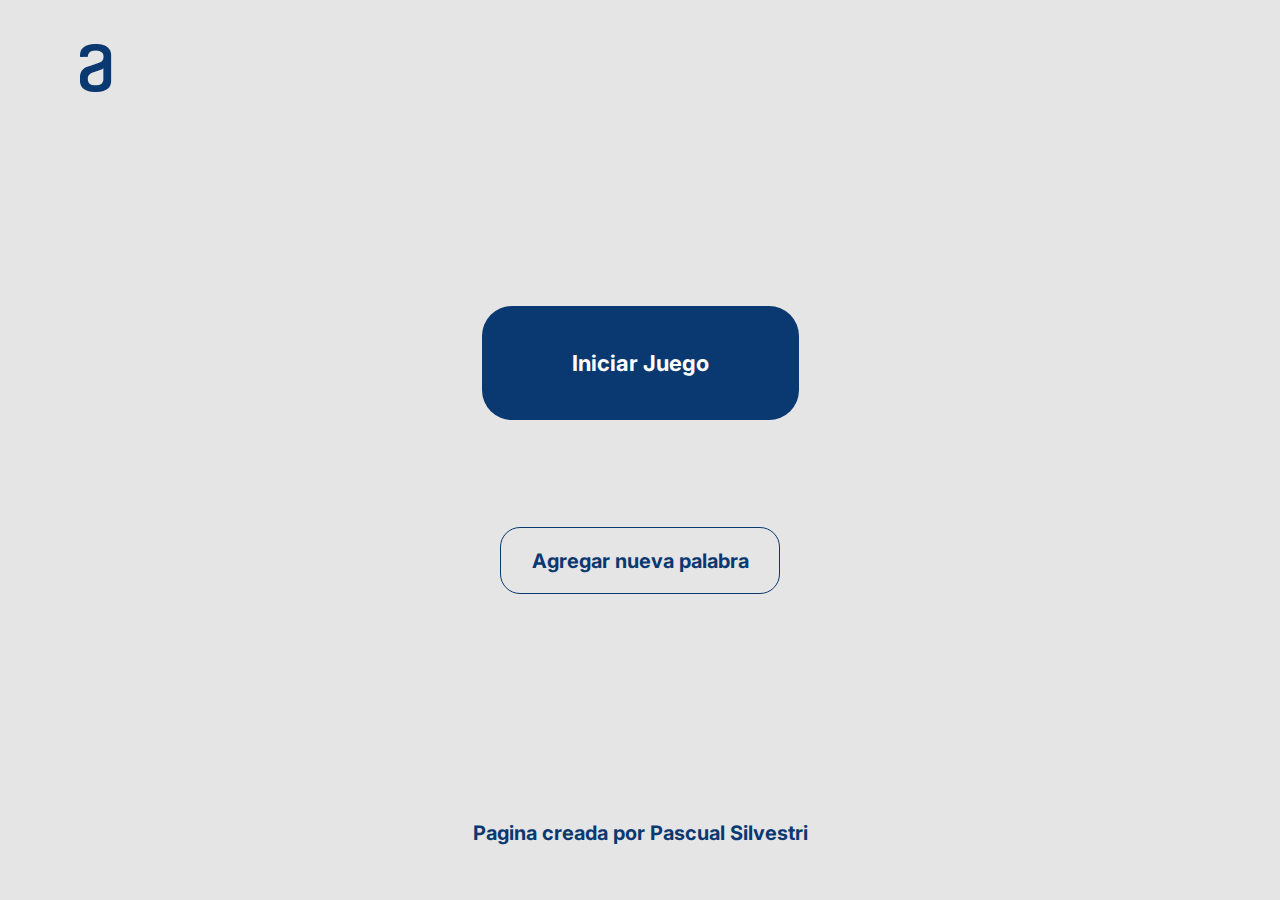
==== index.html @ 78b84376 "prueba input" ====
<!DOCTYPE html>
<html lang="es">
  <head>
    <meta charset="UTF-8" />
    <meta http-equiv="X-UA-Compatible" content="IE=edge" />
    <meta name="viewport" content="width=device-width, initial-scale=1.0" />
    <title>Inicio</title>
    <link rel="stylesheet" href="estilos/style.css" />
    <link rel="stylesheet" href="estilos/juego.css" />
    <link rel="stylesheet" href="estilos/ingresoDePalabras.css" />
    <link rel="preconnect" href="https://fonts.googleapis.com" />
    <link rel="preconnect" href="https://fonts.gstatic.com" crossorigin />
    <link
      href="https://fonts.googleapis.com/css2?family=Inter:wght@200&display=swap"
      rel="stylesheet"
    />
  </head>

  <body>
    <!-- Pagina inicial -->
    <div id="pagina-inicial">
      <header id="header-inicial">
        <img src="imagenes/logo.png" alt="logo" id="img-logo" />
      </header>
      <main id="main-inicial">
        <div id="div-btn">
          <button id="btn-iniciar">Iniciar Juego</button>

          <button id="btn-palabra">Agregar nueva palabra</button>
        </div>
      </main>
      <footer>
        <p id="creador">Pagina creada por Pascual Silvestri</p>
      </footer>
    </div>
    <!-- Pagina JuegoAhorcado -->
    <div id="pagina-juego">
      <header id="header-juego">
        <img src="imagenes/logo.png" alt="logo" id="img-logo" />
      </header>

      <main id="main-juego">
        <section id="section-juego">
          <section id="ahorcado">
            <canvas id="canvas"></canvas>

            <div class="mensaje-final"></div>
          </section>
          <input
          id="imaginario"
            type="text"
            class="teclado"
            visibility="hidden"
          />
          <section id="palabra">
          </section>

          <section id="letras-error"></section>
        </section>

        <section id="section-btn-juego">
          <button id="btn-nuevo" class="btn-juego">Nuevo Juego</button>

          <button id="btn-desistir" class="btn-juego">Salir</button>
        </section>
      </main>
    </div>

    <!-- Pagina ingrasar palabra -->

    <div id="pagina-ingreso-palabra">
      <header id="header-palabra">
        <img src="imagenes/logo.png" alt="logo" id="img-logo" />
      </header>
      <main id="main-palabra">
        <section id="section-input">
          <input
            type="text"
            id="ingresar-palabra"
            placeholder="Ingresa una palabra"
            maxlength="8"
          />
        </section>
        <p id="mensaje"><img src="imagenes/icon.png" />Max. de 8 letras</p>
        <section id="section-btn">
          <button id="btn-guardar" class="btn">Guardar y empezar</button>

          <button id="btn-cancelar" class="btn">Cancelar</button>
        </section>
      </main>
      <footer>
        <p id="creador">Pagina creada por Pascual Silvestri</p>
      </footer>
    </div>
    <script src="funcion.js"></script>
  </body>
</html>
---- estilos/style.css ----
*{
    margin: 0;
    padding: 0;
    box-sizing: border-box;
    font-family: 'Inter', sans-serif;
}

body{
    width: 100%;
    height: auto;
    background-color: #E5E5E5;
}

#pagina-inicial{
    width: 100%;
    height: auto;
    align-items: center;
    justify-content: center;
    flex-direction: column;
    display:flex;
    
}

#pagina-juego{
    align-items: center;
    justify-content: center;
    flex-direction: column;
    width: 100%;
    height: auto;
    display:none;
    
}

#pagina-ingreso-palabra{
    width: 100%;
    height: auto;
    align-items: center;
    justify-content: center;
    flex-direction: column;
    display: none;
}

#header-inicial{
    width: 100%;
    height: 15vh;
    display: flex;
    align-items: center;
    justify-content: flex-start;
}

#img-logo{
    margin-left: 80px;
}

#main-inicial{
    max-width: 1200px;
    height: 70vh;
    display: flex;
    align-items: center;
    justify-content: center;
}

#div-btn{
    width: 30vh;
    height: 80%;
    display: flex;
    align-items: center;
    justify-content: space-evenly;
    flex-direction: column;
}

#btn-iniciar{
    height: 114px;
    width: 317px;
    background-color: #0A3871;
    border:none;
    border-radius: 30px;
    color:#fff;
    text-decoration: none;
    font-size: 22px;
    font-weight: bold;
    cursor: pointer;
}

#btn-palabra{
    height: 67px;
    width: 280px;
    background-color: #E5E5E5;
    border:1px solid #0A3871;
    border-radius: 20px;
    color:#0A3871;
    text-decoration: none;
    font-size: 20px;
    font-weight: bold;
    cursor: pointer;
}


footer{
    width: 100%;
    height:15vh;
    display: flex;
    align-items: center;
    justify-content: center;
}

#creador{
    font-size: 20px;
    font-weight: 700;
    color: #0A3871;
    text-align: center;
}

@media screen and (max-width:780px){
    #div-btn{
        height: 80%;

    }
}

@media screen and (max-width:400px){
    #div-btn{
        height: 45vh;

    }
}
---- estilos/juego.css ----
#header-juego{
    width: 100%;
    height: 10vh;
    display: flex;
    align-items: center;
    justify-content: flex-start;
}

#img-logo{
    margin-left: 80px;
}


#main-juego{
    max-width: 1200px;
    max-height: 800px;
}



#section-juego{
    width: 100%;
    height: 84%;
    display:flex;
    align-items: center;
    justify-content: center;
    flex-direction: column;
}

#ahorcado{
    width: 100%;
    height: auto;
    display: flex;
    align-items: center;
    justify-content: center;
}

#canvas{
    background-color: #E5E5E5;
    width:680px;
    height:428px;
}

.mensaje-final{
    position:absolute;
    width: 100vw;
    height: 80vh;
    background-color:#3334;
    display: none;
    justify-content: center;
    align-items: center;
}

.mensaje-final-gano{
    font-size: 2em;
    color:#0f0;
    font-weight: bold;
    background-color:#0A3871;
    padding:10px;
    border-radius: 20px;
}

.mensaje-final-perdio{
    font-size: 2em;
    color:#f00;
    font-weight: bold;
    background-color:#0A3871;
    padding:10px;
    border-radius: 20px;
}

#imaginario{
    border:none;
    background-color: #E5E5E5;
}

#palabra{
    width: 100%;
    height: 50px;
    display: flex;
    align-items: center;
    justify-content: center;
}

.letras{
    width: 50px;
    height: 50px;
    border-bottom:4px solid #0A3871;
    margin:0 10px;
    display: flex;
    align-items: center;
    justify-content: center;
   
}

.p-letras{  
    font-size: 2.5em;
    font-weight: bold;
    color:#0A3871;
    border:none;
    width: 100%;
    height: 100%;
    background-color: #E5E5E5;
    text-align: center;
}

#letras-error{
    width: 100%;
    height: 50px;
    margin:10px 10px;
    display: flex;
    align-items: center;
    justify-content: center;
}

.error{
    height: 50px;
    font-size: 1.8em;
    font-weight: 700;
    color:#a03;
}


#section-btn-juego{
    width: 100%;
    height: auto; 
    display: flex;
    align-items: flex-start;
    justify-content: space-evenly;
}

.btn-juego{
    width: 320px;
    height: 67px;
    border-radius: 30px;
    border:1px solid #0A3871;
}

#btn-nuevo{
    background-color: #0A3871;
    color:#E5E5E5;
    text-decoration: none;
    font-size: 1.3em;
    font-weight: bold;
    cursor: pointer;
}

#btn-desistir{
    color:#0A3871;
    text-decoration: none;
    font-size: 1.3em;
    font-weight: bold;
    cursor: pointer;
}






@media screen and (max-width:780px){
    #canvas{
        background-color: #E5E5E5;
        max-width: 400px;
        min-width: 400px;
        height: 400px;
    }
}   



@media screen and (max-width:430px){

    #header-juego{
        height: 10vh;
    }
    #main-juego{
        max-width: 100%;
        max-height: auto;
    }
    
    #img-logo{
        margin-left: 40px;
    }
    #canvas{
        width: 250px;
        height: 300px;
    }
    

    #section-btn-juego{
        width: 100%;
        flex-wrap: wrap;
        height: 120px; 
        display: flex;
        align-items: center;
        justify-content: space-evenly;
    }

    .btn-juego{
        width: 300px;
        height: 50px;
        border-radius: 30px;
        border:1px solid #0A3871;
    }

    #palabra{
        align-items: flex-end;
    }

    .letras{
        margin-top:0px;
        font-size: 0.5em;
        font-weight: bold;
        color:#0A3871;
        margin-bottom: 10px;
    }

    .p-letras{  
        font-size: 2.5em;
        font-weight: bold;
        color:#0A3871;
        border:none;
        width: 100%;
        height: 100%;
        background-color: #E5E5E5;
        text-align: center;
    }

    .mensaje-final{
        position:absolute;
        width: 100vw;
        height: 60vh;
        background-color:#3334;
        display: none;
        justify-content: center;
        align-items: center;
    }

    .mensaje-final-gano{
        font-size: 2em;
        color:#0f0;
        font-weight: bold;
        background-color:#0A3871;
        padding:10px;
        border-radius: 20px;
    }
    
    .mensaje-final-perdio{
        font-size: 2em;
        color:#f00;
        font-weight: bold;
        background-color:#0A3871;
        padding:10px;
        border-radius: 20px;
    }
    
}
---- estilos/ingresoDePalabras.css ----
#header-palabra{
    width: 100%;
    height: 15vh;
    display: flex;
    align-items: center;
    justify-content: flex-start;
}

#img-logo{
    margin-left: 80px;
}

#main-palabra{
    width: 100%;
    height: 70vh;
    display: flex;
    align-items: center;
    justify-content: center;
    flex-direction: column;
}

#section-input{
    width: 50%;
    height: 70%;
    display: flex;
    align-items: center;
}


#ingresar-palabra{
    border:none;
    width: 400px;
    height: 50px;
    background-color:#E5E5E5;
    color:#0A3871;
    font-weight: bold;
    font-size: 1.7em; 
}

#ingresar-palabra::placeholder{
    color:#0A3871;
    font-weight: bold;
    font-size: 1em; 
    text-align: center;
}

#section-btn{
    width: 80%;
    height: 30%; 
    display: flex;
    align-items: flex-end;
    justify-content: space-evenly;
}

.btn{
    width: 317px;
    height: 67px;
    border-radius: 30px;
    border:1px solid #0A3871;
    color:#0A3871;
    text-decoration: none;
    font-size: 1.3em;
    font-weight: bold;
    cursor: pointer;
}

#btn-guardar{
    background-color: #0A3871;
    color:#E5E5E5;
    text-decoration: none;
    font-size: 1.3em;
    font-weight: bold;
    cursor: pointer;
}


#mensaje{
    align-self: flex-start;
    margin: 100px 0 0 200px
}




footer{
    width: 100%;
    height:15vh;
    display: flex;
    align-items: center;
    justify-content: center;
}

#creador{
    font-size: 20px;
    font-weight: 700;
    color: #0A3871;
    text-align: center;
}

@media screen and (max-width:780px){
    
    .btn{
        width: 280px;
        height: 67px;
    }
    #mensaje{
        align-self: flex-start;
        margin: 100px 0 0 120px
    }

   
}

@media screen and (max-width:425px){
    
    #section-input{
        width: 80%;
        height: 70%;
        display: flex;
        align-items: center;
    }

    #ingresar-palabra{
        border:none;
        width: 250px;
    }

    .btn{
        width: 280px;
        height: 67px;
    }

    #section-btn{
        flex-direction: column;
        height: 100%; 
        align-items: center;
        justify-content: space-evenly;
    }
    
    #mensaje{
        align-self: flex-start;
        margin: 100px 0 0 80px
    }
    

    footer{
        height: 10vh;
    }
}
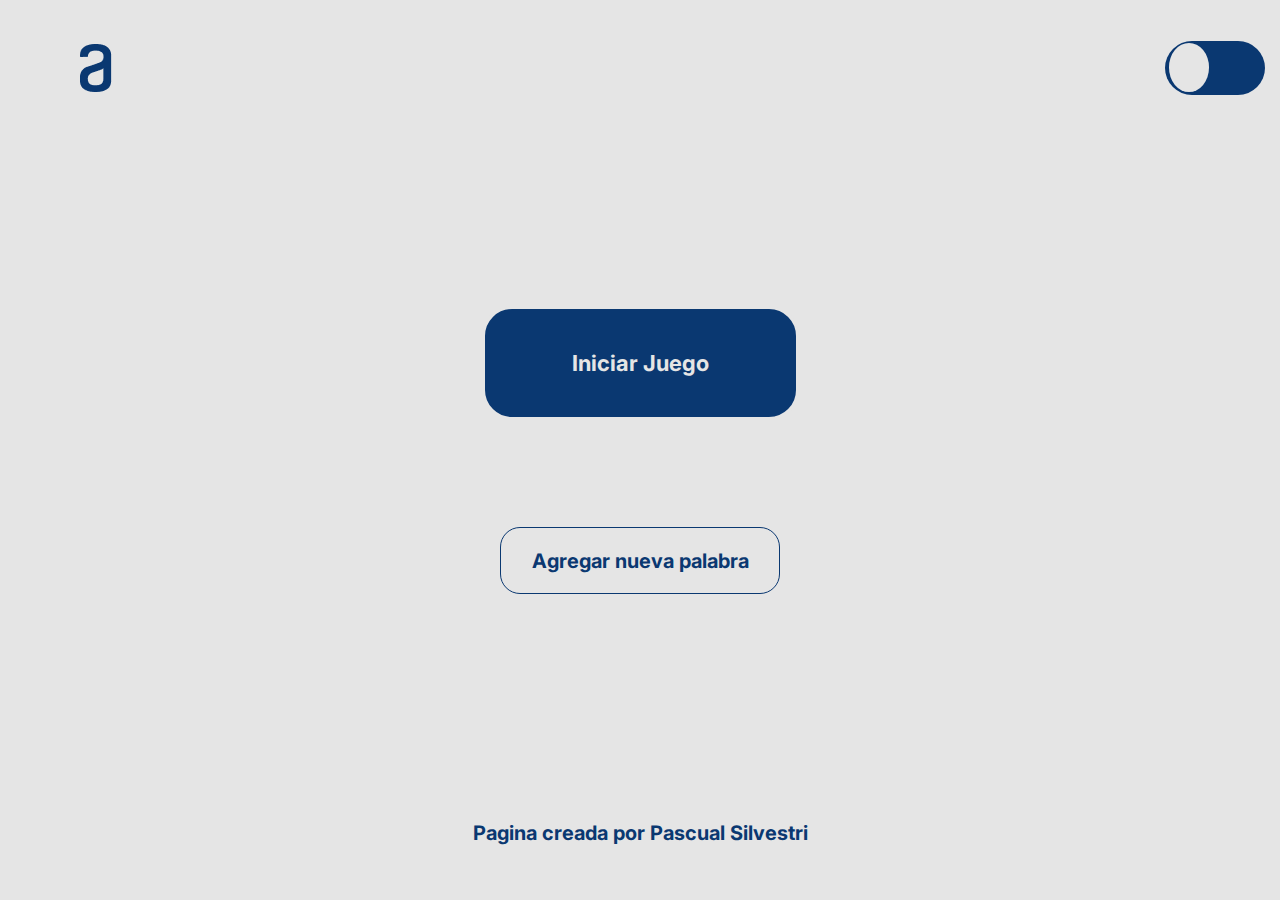
==== commit b6910f9d: "modificacon boton de color" ====
--- a/index.html
+++ b/index.html
@@ -21,12 +21,15 @@
     <div id="pagina-inicial">
       <header id="header-inicial">
         <img src="imagenes/logo.png" alt="logo" id="img-logo" />
+        <div class="cambio-color">
+          <button class="btn-color"></button>
+        </div>
       </header>
       <main id="main-inicial">
         <div id="div-btn">
-          <button id="btn-iniciar">Iniciar Juego</button>
+          <button id="btn-iniciar" class="btn-inicio">Iniciar Juego</button>
 
-          <button id="btn-palabra">Agregar nueva palabra</button>
+          <button id="btn-palabra" class="btn-pala">Agregar nueva palabra</button>
         </div>
       </main>
       <footer>
@@ -46,16 +49,49 @@
 
             <div class="mensaje-final"></div>
           </section>
-          <input
-          id="imaginario"
-            type="text"
-            class="teclado"
-            visibility="hidden"
-          />
+        
           <section id="palabra">
           </section>
 
           <section id="letras-error"></section>
+        </section>
+        <section id="teclado">
+          <div class="fila">
+            <button class="keys" id="Q" value="Q" onclick="teclaMobil('#Q')">Q</button>
+            <button class="keys" id="W" value="W" onclick="teclaMobil('#W')">W</button>
+            <button class="keys" id="E" value="E" onclick="teclaMobil('#E')">E</button>
+            <button class="keys" id="R" value="R" onclick="teclaMobil('#R')">R</button>
+            <button class="keys" id="T" value="T" onclick="teclaMobil('#T')">T</button>
+            <button class="keys" id="Y" value="Y" onclick="teclaMobil('#Y')">Y</button>
+            <button class="keys" id="U" value="U" onclick="teclaMobil('#U')">U</button>
+            <button class="keys" id="I" value="I" onclick="teclaMobil('#I')">I</button>
+            <button class="keys" id="O" value="O" onclick="teclaMobil('#O')">O</button>
+            <button class="keys" id="P" value="P" onclick="teclaMobil('#P')">P</button>
+          </div>  
+          
+          <div class="fila">   
+            <button class="keys" id="A" value="A" onclick="teclaMobil('#A')">A</button>
+            <button class="keys" id="S" value="S" onclick="teclaMobil('#S')">S</button>
+            <button class="keys" id="D" value="D" onclick="teclaMobil('#D')">D</button>
+            <button class="keys" id="F" value="F" onclick="teclaMobil('#F')">F</button>
+            <button class="keys" id="G" value="G" onclick="teclaMobil('#G')">G</button>
+            <button class="keys" id="H" value="H" onclick="teclaMobil('#H')">H</button>
+            <button class="keys" id="J" value="J" onclick="teclaMobil('#J')">J</button>
+            <button class="keys" id="K" value="K" onclick="teclaMobil('#K')">K</button>
+            <button class="keys" id="L" value="L" onclick="teclaMobil('#L')">L</button>
+            <button class="keys" id="Ñ" value="Ñ" onclick="teclaMobil('#Ñ')">Ñ</button>
+          </div>  
+       
+          <div class="fila">
+            <button class="keys" id="Z" value="Z" onclick="teclaMobil('#Z')">Z</button>
+            <button class="keys" id="X" value="X" onclick="teclaMobil('#X')">X</button>
+            <button class="keys" id="C" value="C" onclick="teclaMobil('#C')">C</button>
+            <button class="keys" id="V" value="V" onclick="teclaMobil('#V')">V</button>
+            <button class="keys" id="B" value="B" onclick="teclaMobil('#B')">B</button>
+            <button class="keys" id="N" value="N" onclick="teclaMobil('#N')">N</button>
+            <button class="keys" id="M" value="M" onclick="teclaMobil('#M')">M</button>
+          </div>
+          
         </section>
 
         <section id="section-btn-juego">
--- a/estilos/style.css
+++ b/estilos/style.css
@@ -11,6 +11,16 @@
     background-color: #E5E5E5;
 }
 
+/* boton cambia color */
+#header-inicial{
+    width: 100%;
+    height: 15vh;
+    display: flex;
+    align-items: center;
+    justify-content: space-between;
+}
+
+
 #pagina-inicial{
     width: 100%;
     height: auto;
@@ -40,13 +50,7 @@
     display: none;
 }
 
-#header-inicial{
-    width: 100%;
-    height: 15vh;
-    display: flex;
-    align-items: center;
-    justify-content: flex-start;
-}
+
 
 #img-logo{
     margin-left: 80px;
@@ -72,27 +76,32 @@
 #btn-iniciar{
     height: 114px;
     width: 317px;
-    background-color: #0A3871;
     border:none;
     border-radius: 30px;
-    color:#fff;
     text-decoration: none;
     font-size: 22px;
     font-weight: bold;
     cursor: pointer;
+    border:3px solid #E5E5E5;
+    background-color: #0A3871;
+    color:#E5E5E5;
 }
 
 #btn-palabra{
     height: 67px;
     width: 280px;
-    background-color: #E5E5E5;
     border:1px solid #0A3871;
     border-radius: 20px;
-    color:#0A3871;
     text-decoration: none;
     font-size: 20px;
     font-weight: bold;
     cursor: pointer;
+    background-color: #E5E5E5;
+    color:#0A3871;
+}
+
+#teclado{
+    display: none;
 }
 
 
@@ -116,6 +125,36 @@
         height: 80%;
 
     }
+    #teclado{
+        width: 100%;
+        height: 120px;
+        display:flex;
+        flex-direction: column;
+        justify-content: center;
+        background-color: #0A3871;
+        justify-content: space-around;
+        grid-gap: 3px;
+        margin-bottom: 10px;
+    }
+
+    .fila{
+        width: 100%;
+        height: 30%;
+        display: flex;
+        justify-content:space-around;
+    }
+
+    .fila button{
+        width: 9%;
+        height:100%;
+        background-color: #E5E5E5;
+        color:#0A3871;
+        border-radius: 10px;
+        text-align: center;
+        font-size: 1.3em;
+        font-weight: bold;
+        border:none;
+    }
 }
 
 @media screen and (max-width:400px){
@@ -123,5 +162,71 @@
         height: 45vh;
 
     }
-}
-
+    #teclado{
+        width: 100%;
+        height: 120px;
+        display:flex;
+        flex-direction: column;
+        justify-content: center;
+        background-color: #0A3871;
+        justify-content: space-around;
+        grid-gap: 3px;
+    }
+
+    .fila{
+        width: 100%;
+        height: 30%;
+        display: flex;
+        justify-content:space-around;
+    }
+
+    .fila button{
+        width: 9%;
+        height:100%;
+        background-color: #E5E5E5;
+        color:#0A3871;
+        border-radius: 10px;
+        text-align: center;
+        font-size: 1.3em;
+        font-weight: bold;
+        border:none;    
+    }
+}
+
+
+
+
+
+/* Cambio de color */
+
+
+.cambio-color{
+    width: 100px;
+    height: 40%;
+    background-color: #0A3871;
+    border-radius: 30px;
+    margin-right: 15px;
+    display:flex;
+    align-items: center;
+    justify-content: flex-start;
+}
+
+.btn-color{
+    background-color: #E5E5E5;
+    width: 40%;
+    height:90%;
+    border:none;
+    border-radius: 50%;
+    margin-left: 4px;
+    margin-right: 4px;
+}
+
+.colorAzul{
+    background-color: #0A3871;
+    color:#E5E5E5;
+}
+
+.colorBlanco{
+    background-color: #E5E5E5;
+    color:#0A3871;
+}
--- a/estilos/juego.css
+++ b/estilos/juego.css
@@ -49,6 +49,7 @@
     height: 80vh;
     background-color:#3334;
     display: none;
+    flex-direction: column;
     justify-content: center;
     align-items: center;
 }
@@ -69,6 +70,17 @@
     background-color:#0A3871;
     padding:10px;
     border-radius: 20px;
+    margin-bottom: 5px;
+}
+.mensaje-final-perdio-pala{
+    font-size: 1em;
+    color:#f00;
+    font-weight: bold;
+    background-color:#0A3871;
+    padding:10px;
+    border-radius: 20px;
+    text-align: center;
+    margin-top:5px;
 }
 
 #imaginario{
@@ -82,11 +94,12 @@
     display: flex;
     align-items: center;
     justify-content: center;
+    margin-top:5px;
 }
 
 .letras{
     width: 50px;
-    height: 50px;
+    height: 100%;
     border-bottom:4px solid #0A3871;
     margin:0 10px;
     display: flex;
@@ -104,6 +117,7 @@
     height: 100%;
     background-color: #E5E5E5;
     text-align: center;
+    border-radius: 20px;
 }
 
 #letras-error{
@@ -145,6 +159,7 @@
     font-size: 1.3em;
     font-weight: bold;
     cursor: pointer;
+    border:2px solid #E5E5E5;
 }
 
 #btn-desistir{
@@ -166,6 +181,29 @@
         max-width: 400px;
         min-width: 400px;
         height: 400px;
+    }
+    #palabra{
+        align-items: flex-end;
+        margin-top:5px
+    }
+
+    .letras{
+        margin-top:0px;
+        font-size: 0.5em;
+        font-weight: bold;
+        color:#0A3871;
+        border-radius:30px;
+    }
+    .p-letras{  
+        font-size: 2.5em;
+        font-weight: bold;
+        color:#0A3871;
+        border:none;
+        width: 100%;
+        height: 100%;
+        background-color: #E5E5E5;
+        text-align: center;
+        border-radius: 20px;
     }
 }   
 
@@ -208,6 +246,7 @@
 
     #palabra{
         align-items: flex-end;
+        margin-top:5px
     }
 
     .letras{
@@ -215,7 +254,6 @@
         font-size: 0.5em;
         font-weight: bold;
         color:#0A3871;
-        margin-bottom: 10px;
     }
 
     .p-letras{  
@@ -227,6 +265,7 @@
         height: 100%;
         background-color: #E5E5E5;
         text-align: center;
+        border-radius: 20px;
     }
 
     .mensaje-final{
--- a/estilos/ingresoDePalabras.css
+++ b/estilos/ingresoDePalabras.css
@@ -37,6 +37,7 @@
     color:#0A3871;
     font-weight: bold;
     font-size: 1.7em; 
+    border-radius: 20px;
 }
 
 #ingresar-palabra::placeholder{
@@ -73,6 +74,7 @@
     font-size: 1.3em;
     font-weight: bold;
     cursor: pointer;
+    border:3px solid #E5E5E5;
 }
 
 
